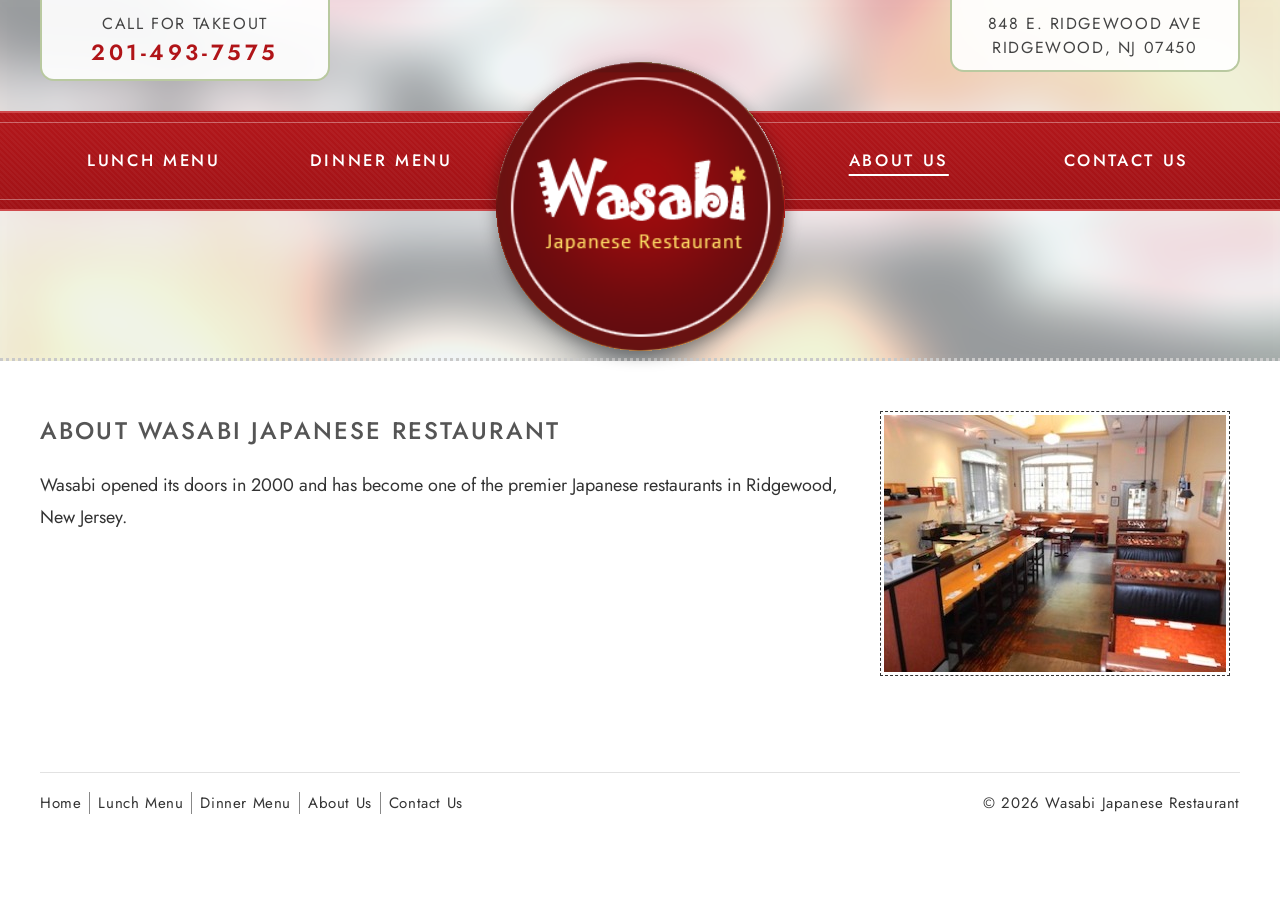
==== about.html @ 67384018 "Wasabi website prototype Co-Authored-By: Claude Sonnet 5.5 <noreply@anthropic.com>" ====
<!doctype html>
<html lang="en">
<head>
<meta charset="utf-8">
<meta name="viewport" content="width=device-width, initial-scale=1">
<title>About Us | Wasabi Japanese Restaurant</title>
<meta name="description" content="About Wasabi Japanese Restaurant in Ridgewood, NJ.">
<meta name="robots" content="noindex, nofollow"><!-- prototype stage: remove this line when the site goes live -->
<link rel="preconnect" href="https://fonts.googleapis.com">
<link rel="preconnect" href="https://fonts.gstatic.com" crossorigin>
<link href="https://fonts.googleapis.com/css2?family=Jost:wght@400;500;600&family=Zen+Kaku+Gothic+New:wght@400&display=swap" rel="stylesheet">
<link rel="stylesheet" href="style.css">
</head>
<body>
<header class="top">
  <div class="wrap info-row">
    <a class="info-box" href="tel:+12014937575">Call for takeout <span class="num">201-493-7575</span></a>
    <a class="info-box" href="https://www.google.com/maps/search/?api=1&query=848+E+Ridgewood+Ave+Ridgewood+NJ+07450" target="_blank" rel="noopener">848 E. Ridgewood Ave<br>Ridgewood, NJ 07450</a>
  </div>
  <div class="navbar">
    <div class="wrap">
      <a class="logo" href="index.html" aria-label="Wasabi Japanese Restaurant - Home"><img src="images/logo-round.png" alt="Wasabi Japanese Restaurant"></a>
      <button class="menu-btn" type="button" aria-label="Menu" aria-expanded="false" aria-controls="site-nav">&#8801;</button>
      <ul class="nav" id="site-nav">
        <li><a href="lunch-menu.html">Lunch Menu</a></li>
        <li><a href="dinner-menu.html">Dinner Menu</a></li>
        <li class="spacer" aria-hidden="true"></li>
        <li><a href="about.html" aria-current="page">About Us</a></li>
        <li><a href="contact.html">Contact Us</a></li>
        <li class="home-li"><a href="index.html">Home</a></li>
      </ul>
    </div>
  </div>
  <div class="strip"></div>
</header>

<main>
  <div class="wrap about">
    <div class="about-text">
      <h1 class="h-left">About Wasabi Japanese Restaurant</h1>
      <p>Wasabi opened its doors in 2000 and has become one of the premier Japanese restaurants in Ridgewood, New Jersey.</p>
      <!-- TODO: add the owner's story here -->
    </div>
    <div class="about-photo"><img src="images/interior.jpg" alt="Inside Wasabi Japanese Restaurant"></div>
  </div>
</main>

<footer>
  <div class="wrap">
    <nav>
      <a href="index.html">Home</a><a href="lunch-menu.html">Lunch Menu</a><a href="dinner-menu.html">Dinner Menu</a><a href="about.html">About Us</a><a href="contact.html">Contact Us</a>
    </nav>
    <span>&copy; 2026 Wasabi Japanese Restaurant</span>
  </div>
</footer>

<div class="dock">
  <a class="d-call" href="tel:+12014937575">Call <strong>201-493-7575</strong></a>
  <a class="d-map" href="https://www.google.com/maps/search/?api=1&query=848+E+Ridgewood+Ave+Ridgewood+NJ+07450" target="_blank" rel="noopener">Directions <strong>Map</strong></a>
</div>

<script src="script.js"></script>
</body>
</html>
---- style.css ----
:root{
  --red:#a81418;
  --red-dark:#7d0d10;
  --red-btn:#e0212b;
  --ink:#333;
  --head:#555;
  --muted:#6e6e6e;
  --line:#e2e2e2;
  --green-line:#b9c9a0;
  --tint:#fbf3f3;
}
*{box-sizing:border-box;margin:0;padding:0}
html{scroll-behavior:smooth}
body{font-family:"PT Sans",Arial,sans-serif;font-size:18px;line-height:1.5;color:var(--ink);background:#fff}
img{max-width:100%;height:auto;display:block}
a{color:inherit}
.wrap{width:min(1200px,100% - 32px);margin-inline:auto}
h1,h2,h3{font-family:"PT Sans Narrow","PT Sans",sans-serif;font-weight:400;text-transform:uppercase;color:var(--head)}
h2{font-size:28px;letter-spacing:.01em;margin-bottom:18px}
h2 em{font-style:normal;color:var(--red)}

/* ---------- header ---------- */
.top{position:relative;background:#e9eef2}
.top::before{
  content:"";position:absolute;inset:-60px;
  background:url("images/banner-sushi.jpg") center/cover no-repeat;
  filter:blur(28px) saturate(.9) brightness(1.5);opacity:.35;clip-path:inset(60px);
}
.top::after{content:"";position:absolute;left:0;right:0;bottom:0;height:3px;background:repeating-linear-gradient(90deg,#c9c9c9 0 3px,transparent 3px 6px)}
.top>*{position:relative;z-index:1}
.info-row{display:flex;justify-content:space-between;align-items:flex-start}
.info-box{
  background:rgba(255,255,255,.92);border:2px solid var(--green-line);border-top:0;
  border-radius:0 0 14px 14px;padding:12px 22px 10px;text-align:center;
  text-transform:uppercase;font-size:23px;line-height:1.25;color:#444;text-decoration:none;min-width:290px;
}
.info-box .num{display:block;color:#b01418;font-weight:700;letter-spacing:.22em;font-size:25px}
a.info-box:hover{background:#fff}
.navbar{
  position:relative;z-index:3;margin-top:30px;height:100px;
  background:repeating-linear-gradient(45deg,rgba(255,255,255,.035) 0 2px,transparent 2px 4px),linear-gradient(#b3171b,#a01216);
  border-top:2px solid #cf4a4d;border-bottom:2px solid #cf4a4d;
}
.navbar::before,.navbar::after{content:"";position:absolute;left:0;right:0;height:1px;background:rgba(255,255,255,.35)}
.navbar::before{top:9px}.navbar::after{bottom:9px}
.navbar .wrap{height:100%;position:relative}
.nav{display:grid;grid-template-columns:1fr 1fr 290px 1fr 1fr;align-items:center;height:100%;list-style:none;text-align:center}
.nav a{color:#fff;text-decoration:none;text-transform:uppercase;font-size:21px;letter-spacing:.02em;padding:10px 4px;display:inline-block}
.nav a:hover,.nav a[aria-current="page"]{text-decoration:underline;text-underline-offset:6px}
.nav .spacer{pointer-events:none}
.nav .home-li{display:none}
.logo{position:absolute;left:50%;top:-52px;transform:translateX(-50%);width:290px;height:290px;border-radius:50%;z-index:5;filter:drop-shadow(0 4px 8px rgba(0,0,0,.35))}
.logo img{width:100%;height:100%}
.menu-btn,.dock{display:none}

.banner{padding:12px 0 24px}
.banner .frame{background:rgba(255,255,255,.85);padding:0 8px 8px 0;box-shadow:2px 2px 6px rgba(0,0,0,.18)}
.banner img{width:100%;height:auto}
.strip{height:150px}

/* ---------- shared bits ---------- */
.btn{
  display:inline-flex;align-items:center;justify-content:center;gap:10px;
  min-height:52px;padding:10px 26px 10px 18px;border-radius:30px;
  background:linear-gradient(#f0383f,#d41a24);color:#fff;text-decoration:none;font-size:20px;
  box-shadow:0 3px 3px rgba(0,0,0,.3),inset 0 1px 0 rgba(255,255,255,.35);border:0;cursor:pointer;font-family:inherit;
}
.btn::before{content:"";border-left:6px solid #fff;border-top:4px solid transparent;border-bottom:4px solid transparent;opacity:.85}
.btn:hover{background:linear-gradient(#ff4a50,#e0212b)}
.btn.ghost{background:#fff;color:var(--red);border:2px solid var(--red);box-shadow:none}
.btn.ghost::before{border-left-color:var(--red)}
.hours{padding:18px 20px;text-align:center;background:var(--tint);border:2px solid var(--red);border-radius:14px}
.hours h3{font-size:26px;color:var(--red);margin-bottom:6px;letter-spacing:.02em}
.hours p{font-size:22px;line-height:1.55}
.hours .closed{color:var(--red);font-weight:700}

/* ---------- home ---------- */
.home-top{padding:34px 0 0}
.home-top .hours{max-width:620px;margin-inline:auto}
.boxes{position:relative;margin-top:34px;padding:56px 0 60px;background:#e9eef2;overflow:hidden;border-top:3px dotted #c9c9c9}
.boxes::before{content:"";position:absolute;inset:-60px;background:url("images/banner-sushi.jpg") center/cover no-repeat;filter:blur(22px) saturate(1.1) brightness(1.45)}
.boxes::after{content:"";position:absolute;inset:0;background:rgba(80,20,20,.42)}
.box-grid{position:relative;z-index:1;display:grid;grid-template-columns:repeat(2,minmax(0,360px));gap:70px;justify-content:center}
.box{text-align:center;color:#fff;text-shadow:0 1px 4px rgba(0,0,0,.65)}
.box .pic{display:block;background:#fff;padding:6px;box-shadow:0 2px 6px rgba(0,0,0,.35)}
.box .pic img{width:100%;aspect-ratio:317/172;object-fit:cover}
.box h3{color:#fff;font-weight:700;font-size:26px;margin:18px 0 14px}
.box .btn{text-shadow:none}
.intro{max-width:920px;padding:44px 0 50px}
.photo-row{display:flow-root}
.photo{float:left;margin:4px 20px 8px 0;width:300px;background:#fff;padding:3px;border:1px solid #cfcfcf;box-shadow:0 1px 3px rgba(0,0,0,.15)}
.photo img{width:100%}
.intro p{margin-bottom:16px}
.testimonial{padding-left:34px}
blockquote::before{content:"\201C";font:700 62px/1 Georgia,serif;color:#777;display:block;height:30px}
blockquote p{margin:0 0 10px}
.cite{text-align:right;font-weight:700;font-size:17px}

/* ---------- menu pages ---------- */
.menu-wrap{padding:36px 0 60px}
.page-title{text-align:center;font-weight:700;font-size:32px;margin-bottom:8px}
.menu-sub{text-align:center;color:var(--muted);font-size:18px;margin-bottom:18px}
.menu-sub strong{color:var(--red)}
.price-note{text-align:center;background:var(--tint);border:1px dashed var(--red);border-radius:10px;padding:8px 12px;margin:0 auto 16px;max-width:520px;color:var(--red);font-size:17px}
.menu-actions{display:flex;flex-wrap:wrap;gap:12px;justify-content:center;margin-bottom:22px}
.menu-actions .btn{font-size:18px;min-height:48px}
.chips{
  position:sticky;top:0;z-index:20;background:rgba(255,255,255,.97);border-bottom:2px solid var(--red);
  display:flex;gap:8px;overflow-x:auto;padding:10px 0;margin-bottom:8px;scrollbar-width:thin;-webkit-overflow-scrolling:touch;
}
.chips a{
  flex:0 0 auto;display:inline-flex;align-items:center;min-height:44px;padding:6px 16px;border-radius:24px;
  border:2px solid var(--red);color:var(--red);text-decoration:none;font-size:17px;white-space:nowrap;background:#fff;
}
.chips a.on{background:var(--red);color:#fff}
.mcat{scroll-margin-top:72px;padding-top:26px}
.mcat>h2{font-size:30px;color:var(--red);border-bottom:2px dotted #cfcfcf;padding-bottom:8px;margin-bottom:6px}
.mcat .note{color:var(--muted);font-size:17px;margin-bottom:6px}
.items{list-style:none;columns:2 420px;column-gap:48px}
.item{break-inside:avoid;padding:13px 0;border-bottom:1px solid var(--line)}
.item .row{display:flex;align-items:baseline;gap:12px}
.item .n{flex:1;min-width:0;font-weight:700;font-size:19px;line-height:1.3}
.item .n i{display:block;font-style:normal;font-weight:400;color:var(--muted);font-size:15px}
.item .p{flex:0 0 auto;text-align:right;color:var(--red);font-weight:700;font-size:19px;white-space:nowrap}
.item .p span{display:block}
.item .p small{font-weight:400;color:var(--muted);font-size:15px;margin-right:6px}
.item .d{color:var(--muted);font-size:16.5px;line-height:1.4;margin-top:3px}

/* ---------- about / contact ---------- */
.h-left{font-size:28px;margin-bottom:18px}
.about{display:grid;grid-template-columns:1fr 360px;gap:40px;padding:50px 0 70px;align-items:start}
.about-photo img{border:1px dashed #333;padding:3px;background:#fff}
.contact{padding:50px 0 60px}
.contact-grid{display:grid;grid-template-columns:420px minmax(0,1fr);gap:40px;align-items:start}
.call-btn{display:flex;flex-direction:column;align-items:center;padding:14px;border-radius:14px;text-decoration:none;color:#fff;background:linear-gradient(#f0383f,#c9141e);box-shadow:0 3px 4px rgba(0,0,0,.3);text-transform:uppercase;letter-spacing:.08em;font-size:15px;margin-bottom:26px}
.call-btn strong{font-size:30px;letter-spacing:.12em}
.contact-info h2{font-size:22px;margin-bottom:6px}
.addr-link{text-decoration:none;font-size:21px}
.addr-link:hover{text-decoration:underline}
.contact-info .btn{margin-top:12px}
.contact-info .hours{margin-top:24px}
.map iframe{width:100%;height:440px;border:2px solid var(--green-line);border-radius:6px}

footer{background:#fff;padding:26px 0 30px;font-size:17px}
footer .wrap{display:flex;flex-wrap:wrap;justify-content:space-between;gap:10px 30px;border-top:1px solid var(--line);padding-top:18px}
footer nav a{text-decoration:none;padding:0 8px;border-left:1px solid #888}
footer nav a:first-child{padding-left:0;border-left:0}
footer a:hover{text-decoration:underline}

/* ---------- tablet ---------- */
@media (max-width:1100px){
  .nav a{font-size:18px}
  .info-box{min-width:0;font-size:19px;padding:10px 14px}
  .info-box .num{font-size:21px}
  .logo{width:250px;height:250px;top:-60px}
  .nav{grid-template-columns:1fr 1fr 250px 1fr 1fr}
}

/* ---------- phone ---------- */
@media (max-width:820px){
  body{font-size:18px;padding-bottom:86px}
  .info-row{display:none}
  .navbar{margin-top:0;height:64px}
  .navbar .wrap{width:100%}
  .logo{width:108px;height:108px;top:6px}
  .menu-btn{
    display:flex;align-items:center;justify-content:center;position:absolute;right:10px;top:7px;width:50px;height:50px;z-index:10;
    background:transparent;border:2px solid rgba(255,255,255,.75);border-radius:10px;color:#fff;font-size:32px;line-height:1;cursor:pointer;
  }
  .nav{
    display:none;position:absolute;top:64px;left:0;right:0;z-index:9;background:var(--red-dark);
    grid-template-columns:1fr;height:auto;border-bottom:3px solid #cf4a4d;
  }
  .nav.open{display:grid}
  .nav .spacer{display:none}
  .nav .home-li{display:block;order:-1}
  .nav li{border-top:1px solid rgba(255,255,255,.2)}
  .nav a{display:block;font-size:22px;padding:18px 20px;text-align:left}
  .nav a:hover{text-decoration:none;background:rgba(255,255,255,.1)}
  .nav a[aria-current="page"]{background:rgba(255,255,255,.14);text-decoration:none}
  .banner{padding:10px 0 16px}
  .banner .frame{padding:0 5px 5px 0}
  .banner.menu-banner{height:52px;padding:0;overflow:hidden}
  .banner.menu-banner *{display:none}
  .strip{height:52px}
  h2{font-size:25px}
  .home-top{padding:18px 0 0}
  .hours p{font-size:21px}
  .boxes{margin-top:24px;padding:34px 0 40px}
  .box-grid{grid-template-columns:1fr;gap:30px}
  .box .pic img{aspect-ratio:16/7}
  .box h3{margin:12px 0 10px;font-size:24px}
  .box .btn{width:100%}
  .intro{padding:28px 0 30px}
  .photo{float:none;width:100%;margin:0 0 16px}

  .menu-wrap{padding:14px 0 40px}
  .page-title{font-size:27px}
  .menu-sub{font-size:17px;margin-bottom:12px}
  .menu-actions{flex-wrap:nowrap;gap:10px}
  .menu-actions .btn{flex:1 1 0;padding:8px 8px;font-size:16.5px;min-height:46px}
  .menu-actions .btn::before{display:none}
  .chips{margin-inline:-16px;padding-inline:16px}
  .mcat>h2{font-size:27px}
  .items{columns:1}
  .item .n,.item .p{font-size:19px}
  .item .d{font-size:17px}

  .about{grid-template-columns:1fr;padding:24px 0 36px;gap:22px}
  .about-photo{order:-1}
  .contact{padding:24px 0 36px}
  .contact-grid{grid-template-columns:1fr;gap:24px}
  .call-btn{min-height:76px}
  .call-btn strong{font-size:32px}
  .map iframe{height:320px}
  .h-left{font-size:25px}
  footer .wrap{flex-direction:column;align-items:center;text-align:center}

  .dock{
    display:grid;grid-template-columns:1fr 1fr;gap:10px;position:fixed;left:0;right:0;bottom:0;z-index:50;
    padding:10px 12px calc(10px + env(safe-area-inset-bottom,0px));background:#fff;border-top:1px solid #ccc;box-shadow:0 -2px 8px rgba(0,0,0,.14);
  }
  .dock a{
    display:flex;flex-direction:column;align-items:center;justify-content:center;min-height:56px;border-radius:12px;text-decoration:none;
    font-size:15px;line-height:1.15;text-transform:uppercase;letter-spacing:.04em;
  }
  .dock a strong{font-size:21px;letter-spacing:.06em}
  .dock .d-call{background:linear-gradient(#f0383f,#c9141e);color:#fff}
  .dock .d-map{border:2px solid var(--red);color:var(--red);background:#fff}
}

/* ---------- refined typography (Jost + Zen Kaku Gothic New) ---------- */
:root{--sans:"Jost","Helvetica Neue",Arial,"Hiragino Sans","Yu Gothic",sans-serif;--jp:"Zen Kaku Gothic New","Hiragino Sans","Yu Gothic",sans-serif}
body{font-family:var(--sans);font-weight:400;line-height:1.65;-webkit-font-smoothing:antialiased}
h1,h2,h3,.btn,.chips a,.nav a,.dock a,.info-box,.call-btn,.hours,.price-note,.page-title,footer{font-family:var(--sans)}
h1,h2,h3{font-weight:500;letter-spacing:.09em}
h2{font-size:24px;margin-bottom:16px}
.page-title{font-size:28px;font-weight:500;letter-spacing:.14em;margin-bottom:10px}
.h-left{font-size:24px}
.menu-sub{font-size:16px;letter-spacing:.04em}
.info-box{font-size:16px;letter-spacing:.1em;font-weight:400;line-height:1.5}
.info-box .num{font-size:22px;font-weight:600;letter-spacing:.16em}
.nav a{font-size:16.5px;font-weight:500;letter-spacing:.16em}
.nav a:hover,.nav a[aria-current="page"]{text-underline-offset:8px;text-decoration-thickness:1.5px}
.hours h3{font-size:20px;letter-spacing:.16em;margin-bottom:8px}
.hours p{font-size:20px;font-weight:400;line-height:1.7}
.hours strong{font-weight:500;letter-spacing:.06em}
.btn{font-size:16px;font-weight:500;letter-spacing:.1em;text-transform:uppercase;padding:10px 26px;background:linear-gradient(#e5262e,#c9141e);box-shadow:0 2px 6px rgba(168,20,24,.35)}
.btn::before{display:none}
.btn.ghost{box-shadow:none}
.box h3{font-size:22px;font-weight:500;letter-spacing:.18em}
.chips a{font-size:14.5px;font-weight:500;letter-spacing:.06em;text-transform:uppercase}
.mcat>h2{font-size:24px;font-weight:500;letter-spacing:.14em}
.item .n{font-size:18px;font-weight:500;letter-spacing:.01em}
.item .n i{font-family:var(--jp);font-size:14px;letter-spacing:.04em;margin-top:2px}
.item .p{font-weight:500}
.item .d{font-size:15.5px;line-height:1.5;font-weight:400}
.intro p,.about-text p{font-size:18px;line-height:1.8;font-weight:400}
.call-btn{font-size:13px;letter-spacing:.18em}
.call-btn strong{font-weight:500;letter-spacing:.14em}
.contact-info h2{font-size:18px}
.addr-link{font-size:19px;letter-spacing:.02em}
footer{font-size:15px;letter-spacing:.04em}
@media (max-width:1100px){.nav a{font-size:14.5px;letter-spacing:.1em}.info-box{font-size:14.5px}.info-box .num{font-size:19px}}
@media (max-width:820px){
  h2{font-size:21px}
  .page-title{font-size:23px;letter-spacing:.12em}
  .nav a{font-size:18px;letter-spacing:.14em}
  .hours p{font-size:19px}
  .btn{font-size:15px}
  .menu-actions .btn{font-size:14px;letter-spacing:.08em}
  .mcat>h2{font-size:21px}
  .item .n,.item .p{font-size:17.5px}
  .item .d{font-size:15.5px}
  .intro p,.about-text p{font-size:17px}
  .dock a{font-size:12px;letter-spacing:.14em}
  .dock a strong{font-size:19px;font-weight:600;letter-spacing:.08em}
  .call-btn strong{font-size:28px}
}

/* ---------- hero (home) ---------- */
.hero .frame{position:relative;overflow:hidden}
.hero .frame img{aspect-ratio:1182/449;object-fit:cover;object-position:60% 50%}
.hero .frame::after{content:"";position:absolute;inset:0 8px 8px 0;background:linear-gradient(90deg,rgba(24,8,8,.82) 0,rgba(24,8,8,.45) 42%,rgba(24,8,8,0) 72%)}
.hero-text{position:absolute;z-index:2;left:6%;bottom:14%;color:#fff;max-width:46%}
.hero-text .eyebrow{font:500 15px/1 var(--sans);letter-spacing:.42em;text-transform:uppercase;margin-bottom:14px;color:#ffd9d9}
.hero-text h1{font:500 clamp(34px,4.6vw,64px)/1.05 var(--sans);letter-spacing:.04em;color:#fff;text-transform:uppercase;margin-bottom:0}
.hero-text .btn{background:#fff;color:var(--red);box-shadow:none}
.hero-text .btn:hover{background:#ffeaea}
@media (max-width:820px){
  .hero .frame img{aspect-ratio:4/3.1;object-position:70% 50%}
  .hero .frame::after{background:linear-gradient(0deg,rgba(24,8,8,.85) 0,rgba(24,8,8,.35) 55%,rgba(24,8,8,0) 80%)}
  .hero-text{left:18px;right:18px;bottom:20px;max-width:none}
  .hero-text .eyebrow{font-size:12px;margin-bottom:8px}
  .hero-text h1{font-size:30px}
  .hero-text .btn{min-height:46px;font-size:14px;padding:8px 22px}
}

/* ---------- featured card ---------- */
.box{display:flex;flex-direction:column;align-items:center}
.box .pic{width:100%}
.box .btn{margin-top:auto}
.box .tag{margin-top:16px;font:500 12px/1 var(--sans);letter-spacing:.3em;text-transform:uppercase;color:#fff;opacity:.85}
.box .tag + h3{margin-top:8px}

@media print{
  .top,.dock,.chips,.menu-actions,footer,.menu-sub .hide-print{display:none!important}
  body{padding:0;font-size:12pt}
  .menu-wrap{padding:0}
  .items{columns:2 200px}
  .mcat{padding-top:12px}
}
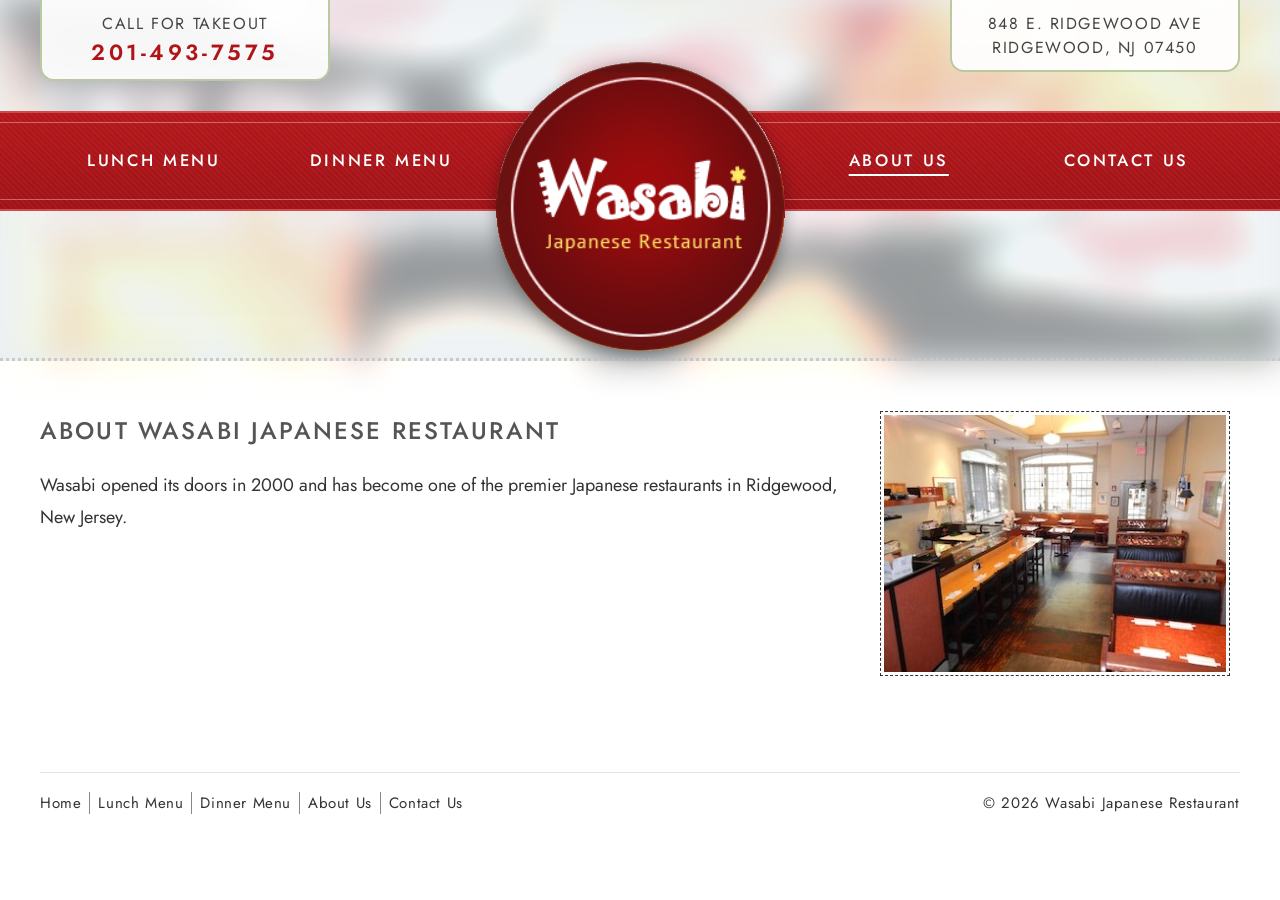
==== commit 15be476c: "Make the bottom Call/Map bar smaller Co-Authored-By: Claude Sonnet 5.5 <noreply@anthropic.com>" ====
--- a/about.html
+++ b/about.html
@@ -55,8 +55,8 @@
 </footer>
 
 <div class="dock">
-  <a class="d-call" href="tel:+12014937575">Call <strong>201-493-7575</strong></a>
-  <a class="d-map" href="https://www.google.com/maps/search/?api=1&query=848+E+Ridgewood+Ave+Ridgewood+NJ+07450" target="_blank" rel="noopener">Directions <strong>Map</strong></a>
+  <a class="d-call" href="tel:+12014937575"><span>Call</span> <strong>201-493-7575</strong></a>
+  <a class="d-map" href="https://www.google.com/maps/search/?api=1&query=848+E+Ridgewood+Ave+Ridgewood+NJ+07450" target="_blank" rel="noopener" aria-label="Directions on Google Maps"><strong>Map</strong></a>
 </div>
 
 <script src="script.js"></script>
--- a/style.css
+++ b/style.css
@@ -11,6 +11,7 @@
 }
 *{box-sizing:border-box;margin:0;padding:0}
 html{scroll-behavior:smooth}
+html,body{overflow-x:clip}
 body{font-family:"PT Sans",Arial,sans-serif;font-size:18px;line-height:1.5;color:var(--ink);background:#fff}
 img{max-width:100%;height:auto;display:block}
 a{color:inherit}
@@ -22,9 +23,9 @@
 /* ---------- header ---------- */
 .top{position:relative;background:#e9eef2}
 .top::before{
-  content:"";position:absolute;inset:-60px;
+  content:"";position:absolute;inset:0;
   background:url("images/banner-sushi.jpg") center/cover no-repeat;
-  filter:blur(28px) saturate(.9) brightness(1.5);opacity:.35;clip-path:inset(60px);
+  filter:blur(18px) saturate(.9) brightness(1.5);opacity:.35;
 }
 .top::after{content:"";position:absolute;left:0;right:0;bottom:0;height:3px;background:repeating-linear-gradient(90deg,#c9c9c9 0 3px,transparent 3px 6px)}
 .top>*{position:relative;z-index:1}
@@ -158,7 +159,7 @@
 
 /* ---------- phone ---------- */
 @media (max-width:820px){
-  body{font-size:18px;padding-bottom:86px}
+  body{font-size:18px;padding-bottom:70px}
   .info-row{display:none}
   .navbar{margin-top:0;height:64px}
   .navbar .wrap{width:100%}
@@ -217,8 +218,8 @@
   footer .wrap{flex-direction:column;align-items:center;text-align:center}
 
   .dock{
-    display:grid;grid-template-columns:1fr 1fr;gap:10px;position:fixed;left:0;right:0;bottom:0;z-index:50;
-    padding:10px 12px calc(10px + env(safe-area-inset-bottom,0px));background:#fff;border-top:1px solid #ccc;box-shadow:0 -2px 8px rgba(0,0,0,.14);
+    display:grid;grid-template-columns:minmax(0,1.9fr) minmax(0,1fr);gap:8px;position:fixed;left:0;right:0;bottom:0;z-index:50;
+    padding:8px 10px calc(8px + env(safe-area-inset-bottom,0px));background:#fff;border-top:1px solid #ccc;box-shadow:0 -2px 8px rgba(0,0,0,.14);
   }
   .dock a{
     display:flex;flex-direction:column;align-items:center;justify-content:center;min-height:56px;border-radius:12px;text-decoration:none;
@@ -274,7 +275,8 @@
   .item .d{font-size:15.5px}
   .intro p,.about-text p{font-size:17px}
   .dock a{font-size:12px;letter-spacing:.14em}
-  .dock a strong{font-size:19px;font-weight:600;letter-spacing:.08em}
+  .dock a{min-width:0;padding:0 8px;flex-direction:row!important;gap:8px;min-height:46px!important;font-size:12px;letter-spacing:.12em}
+  .dock a strong{font-size:clamp(14px,4.4vw,17px);font-weight:600;letter-spacing:.05em;white-space:nowrap}
   .call-btn strong{font-size:28px}
 }
 
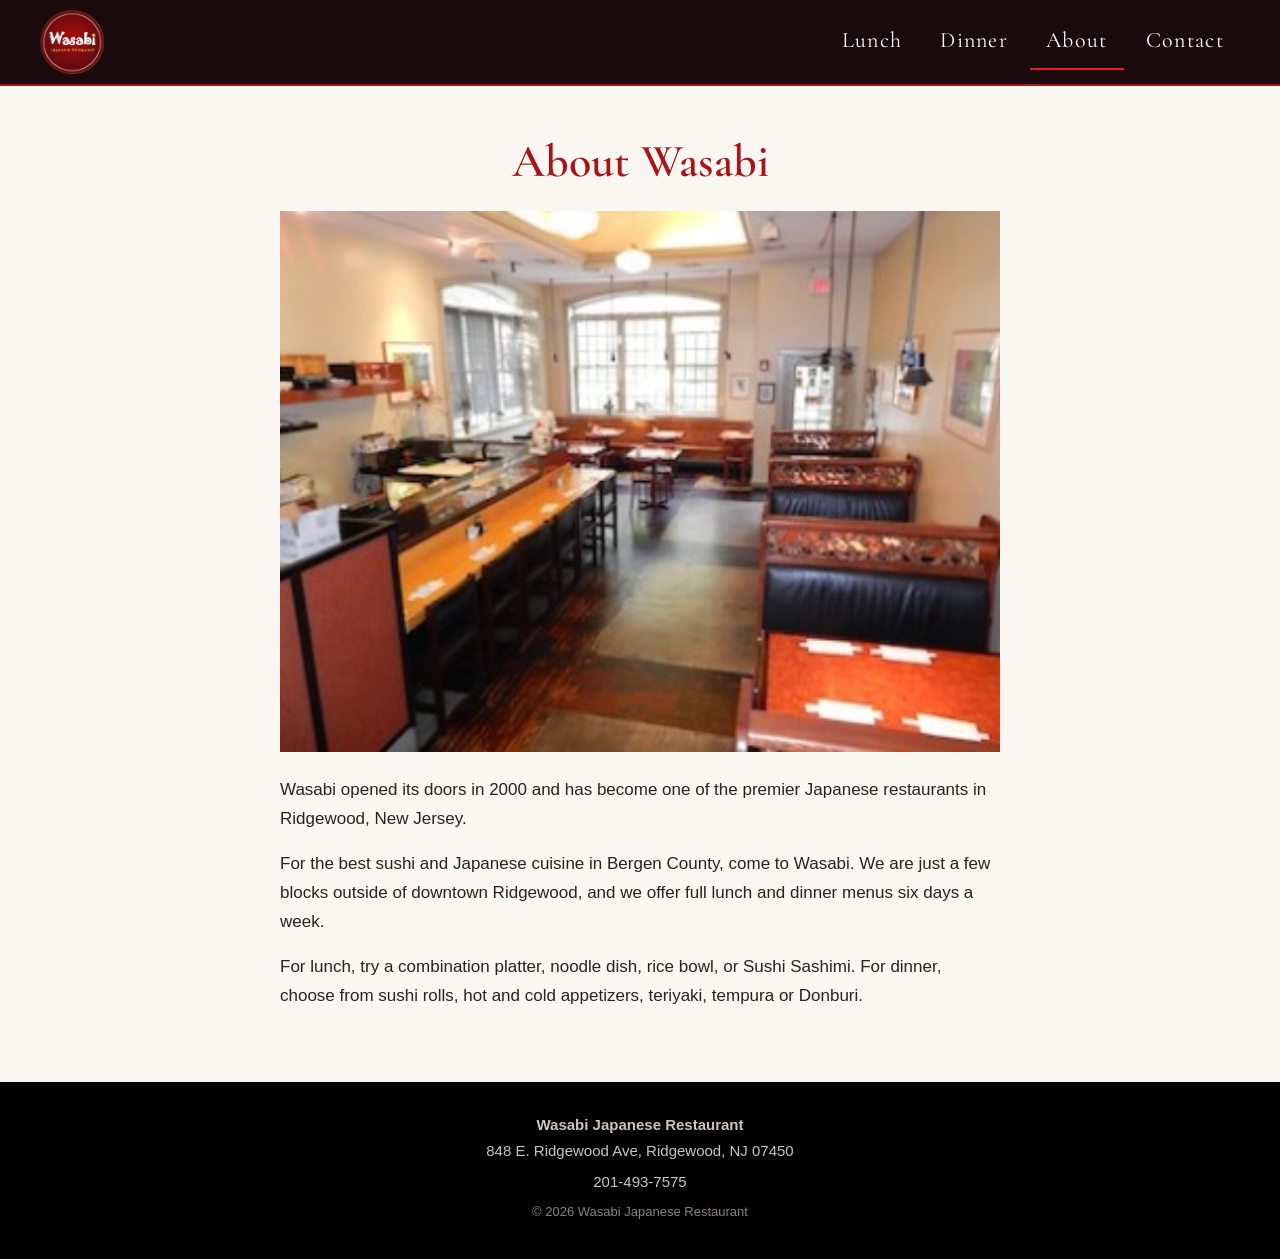
==== commit 9a2891ee: "Redesign: full-photo hero, less text, plain HTML/CSS - New dark/serif look modeled on a reference si" ====
--- a/about.html
+++ b/about.html
@@ -8,57 +8,43 @@
 <meta name="robots" content="noindex, nofollow"><!-- prototype stage: remove this line when the site goes live -->
 <link rel="preconnect" href="https://fonts.googleapis.com">
 <link rel="preconnect" href="https://fonts.gstatic.com" crossorigin>
-<link href="https://fonts.googleapis.com/css2?family=Jost:wght@400;500;600&family=Zen+Kaku+Gothic+New:wght@400&display=swap" rel="stylesheet">
+<link href="https://fonts.googleapis.com/css2?family=Cormorant+Garamond:ital,wght@0,500;0,600;1,500&display=swap" rel="stylesheet">
 <link rel="stylesheet" href="style.css">
 </head>
 <body>
 <header class="top">
-  <div class="wrap info-row">
-    <a class="info-box" href="tel:+12014937575">Call for takeout <span class="num">201-493-7575</span></a>
-    <a class="info-box" href="https://www.google.com/maps/search/?api=1&query=848+E+Ridgewood+Ave+Ridgewood+NJ+07450" target="_blank" rel="noopener">848 E. Ridgewood Ave<br>Ridgewood, NJ 07450</a>
+  <div class="wrap bar">
+    <a class="logo" href="index.html" aria-label="Wasabi Japanese Restaurant - Home"><img src="images/logo-round.png" alt="Wasabi Japanese Restaurant"></a>
+    <nav class="nav" aria-label="Main">
+      <a href="lunch-menu.html">Lunch</a>
+      <a href="dinner-menu.html">Dinner</a>
+      <a href="about.html" aria-current="page">About</a>
+      <a href="contact.html">Contact</a>
+    </nav>
   </div>
-  <div class="navbar">
-    <div class="wrap">
-      <a class="logo" href="index.html" aria-label="Wasabi Japanese Restaurant - Home"><img src="images/logo-round.png" alt="Wasabi Japanese Restaurant"></a>
-      <button class="menu-btn" type="button" aria-label="Menu" aria-expanded="false" aria-controls="site-nav">&#8801;</button>
-      <ul class="nav" id="site-nav">
-        <li><a href="lunch-menu.html">Lunch Menu</a></li>
-        <li><a href="dinner-menu.html">Dinner Menu</a></li>
-        <li class="spacer" aria-hidden="true"></li>
-        <li><a href="about.html" aria-current="page">About Us</a></li>
-        <li><a href="contact.html">Contact Us</a></li>
-        <li class="home-li"><a href="index.html">Home</a></li>
-      </ul>
-    </div>
-  </div>
-  <div class="strip"></div>
 </header>
 
 <main>
-  <div class="wrap about">
-    <div class="about-text">
-      <h1 class="h-left">About Wasabi Japanese Restaurant</h1>
-      <p>Wasabi opened its doors in 2000 and has become one of the premier Japanese restaurants in Ridgewood, New Jersey.</p>
-      <!-- TODO: add the owner's story here -->
-    </div>
-    <div class="about-photo"><img src="images/interior.jpg" alt="Inside Wasabi Japanese Restaurant"></div>
-  </div>
+<div class="wrap about">
+  <h1>About Wasabi</h1>
+  <img src="images/interior.jpg" alt="Inside Wasabi Japanese Restaurant">
+  <p>Wasabi opened its doors in 2000 and has become one of the premier Japanese restaurants in Ridgewood, New Jersey.</p>
+  <p>For the best sushi and Japanese cuisine in Bergen County, come to Wasabi. We are just a few blocks outside of downtown Ridgewood, and we offer full lunch and dinner menus six days a week.</p>
+  <p>For lunch, try a combination platter, noodle dish, rice bowl, or Sushi Sashimi. For dinner, choose from sushi rolls, hot and cold appetizers, teriyaki, tempura or Donburi.</p>
+</div>
 </main>
 
 <footer>
   <div class="wrap">
-    <nav>
-      <a href="index.html">Home</a><a href="lunch-menu.html">Lunch Menu</a><a href="dinner-menu.html">Dinner Menu</a><a href="about.html">About Us</a><a href="contact.html">Contact Us</a>
-    </nav>
-    <span>&copy; 2026 Wasabi Japanese Restaurant</span>
+    <p><strong>Wasabi Japanese Restaurant</strong><br>848 E. Ridgewood Ave, Ridgewood, NJ 07450</p>
+    <p><a href="tel:+12014937575">201-493-7575</a></p>
+    <p class="copy">&copy; 2026 Wasabi Japanese Restaurant</p>
   </div>
 </footer>
 
 <div class="dock">
-  <a class="d-call" href="tel:+12014937575"><span>Call</span> <strong>201-493-7575</strong></a>
-  <a class="d-map" href="https://www.google.com/maps/search/?api=1&query=848+E+Ridgewood+Ave+Ridgewood+NJ+07450" target="_blank" rel="noopener" aria-label="Directions on Google Maps"><strong>Map</strong></a>
+  <a href="tel:+12014937575">Call 201-493-7575</a>
+  <a href="https://www.google.com/maps/search/?api=1&query=848+E+Ridgewood+Ave+Ridgewood+NJ+07450" target="_blank" rel="noopener">Map</a>
 </div>
-
-<script src="script.js"></script>
 </body>
 </html>
--- a/style.css
+++ b/style.css
@@ -1,314 +1,136 @@
 :root{
   --red:#a81418;
-  --red-dark:#7d0d10;
   --red-btn:#e0212b;
-  --ink:#333;
-  --head:#555;
-  --muted:#6e6e6e;
-  --line:#e2e2e2;
-  --green-line:#b9c9a0;
-  --tint:#fbf3f3;
+  --dark:#1b0a0b;
+  --cream:#faf6f1;
+  --ink:#2b2220;
+  --muted:#7a6f6a;
+  --line:#e6ddd5;
+  --serif:"Cormorant Garamond",Georgia,"Times New Roman",serif;
 }
 *{box-sizing:border-box;margin:0;padding:0}
 html{scroll-behavior:smooth}
-html,body{overflow-x:clip}
-body{font-family:"PT Sans",Arial,sans-serif;font-size:18px;line-height:1.5;color:var(--ink);background:#fff}
+body{font-family:"Helvetica Neue",Arial,"Hiragino Kaku Gothic ProN","Yu Gothic",sans-serif;font-size:17px;line-height:1.7;color:var(--ink);background:var(--cream)}
 img{max-width:100%;height:auto;display:block}
 a{color:inherit}
-.wrap{width:min(1200px,100% - 32px);margin-inline:auto}
-h1,h2,h3{font-family:"PT Sans Narrow","PT Sans",sans-serif;font-weight:400;text-transform:uppercase;color:var(--head)}
-h2{font-size:28px;letter-spacing:.01em;margin-bottom:18px}
-h2 em{font-style:normal;color:var(--red)}
+.wrap{width:min(960px,100% - 32px);margin-inline:auto}
+h1,h2{font-family:var(--serif);font-weight:600;line-height:1.2}
 
 /* ---------- header ---------- */
-.top{position:relative;background:#e9eef2}
-.top::before{
-  content:"";position:absolute;inset:0;
-  background:url("images/banner-sushi.jpg") center/cover no-repeat;
-  filter:blur(18px) saturate(.9) brightness(1.5);opacity:.35;
+.top{background:var(--dark);border-bottom:2px solid var(--red)}
+.bar{display:flex;align-items:center;justify-content:space-between;gap:12px;padding:10px 0;width:min(1200px,100% - 40px);margin-inline:auto}
+.logo img{width:64px;height:64px}
+.nav{display:flex;gap:6px}
+.nav a{color:#fff;text-decoration:none;padding:8px 16px;font-family:var(--serif);font-size:22px;letter-spacing:.06em;border-bottom:2px solid transparent}
+.nav a:hover,.nav a[aria-current="page"]{border-bottom-color:var(--red-btn)}
+
+/* ---------- buttons (outline, square) ---------- */
+.btn{
+  display:inline-block;padding:12px 30px;border:1.5px solid #fff;color:#fff;background:rgba(0,0,0,.35);
+  text-decoration:none;font-family:var(--serif);font-size:21px;letter-spacing:.08em;text-align:center;
 }
-.top::after{content:"";position:absolute;left:0;right:0;bottom:0;height:3px;background:repeating-linear-gradient(90deg,#c9c9c9 0 3px,transparent 3px 6px)}
-.top>*{position:relative;z-index:1}
-.info-row{display:flex;justify-content:space-between;align-items:flex-start}
-.info-box{
-  background:rgba(255,255,255,.92);border:2px solid var(--green-line);border-top:0;
-  border-radius:0 0 14px 14px;padding:12px 22px 10px;text-align:center;
-  text-transform:uppercase;font-size:23px;line-height:1.25;color:#444;text-decoration:none;min-width:290px;
-}
-.info-box .num{display:block;color:#b01418;font-weight:700;letter-spacing:.22em;font-size:25px}
-a.info-box:hover{background:#fff}
-.navbar{
-  position:relative;z-index:3;margin-top:30px;height:100px;
-  background:repeating-linear-gradient(45deg,rgba(255,255,255,.035) 0 2px,transparent 2px 4px),linear-gradient(#b3171b,#a01216);
-  border-top:2px solid #cf4a4d;border-bottom:2px solid #cf4a4d;
-}
-.navbar::before,.navbar::after{content:"";position:absolute;left:0;right:0;height:1px;background:rgba(255,255,255,.35)}
-.navbar::before{top:9px}.navbar::after{bottom:9px}
-.navbar .wrap{height:100%;position:relative}
-.nav{display:grid;grid-template-columns:1fr 1fr 290px 1fr 1fr;align-items:center;height:100%;list-style:none;text-align:center}
-.nav a{color:#fff;text-decoration:none;text-transform:uppercase;font-size:21px;letter-spacing:.02em;padding:10px 4px;display:inline-block}
-.nav a:hover,.nav a[aria-current="page"]{text-decoration:underline;text-underline-offset:6px}
-.nav .spacer{pointer-events:none}
-.nav .home-li{display:none}
-.logo{position:absolute;left:50%;top:-52px;transform:translateX(-50%);width:290px;height:290px;border-radius:50%;z-index:5;filter:drop-shadow(0 4px 8px rgba(0,0,0,.35))}
-.logo img{width:100%;height:100%}
-.menu-btn,.dock{display:none}
-
-.banner{padding:12px 0 24px}
-.banner .frame{background:rgba(255,255,255,.85);padding:0 8px 8px 0;box-shadow:2px 2px 6px rgba(0,0,0,.18)}
-.banner img{width:100%;height:auto}
-.strip{height:150px}
-
-/* ---------- shared bits ---------- */
-.btn{
-  display:inline-flex;align-items:center;justify-content:center;gap:10px;
-  min-height:52px;padding:10px 26px 10px 18px;border-radius:30px;
-  background:linear-gradient(#f0383f,#d41a24);color:#fff;text-decoration:none;font-size:20px;
-  box-shadow:0 3px 3px rgba(0,0,0,.3),inset 0 1px 0 rgba(255,255,255,.35);border:0;cursor:pointer;font-family:inherit;
-}
-.btn::before{content:"";border-left:6px solid #fff;border-top:4px solid transparent;border-bottom:4px solid transparent;opacity:.85}
-.btn:hover{background:linear-gradient(#ff4a50,#e0212b)}
-.btn.ghost{background:#fff;color:var(--red);border:2px solid var(--red);box-shadow:none}
-.btn.ghost::before{border-left-color:var(--red)}
-.hours{padding:18px 20px;text-align:center;background:var(--tint);border:2px solid var(--red);border-radius:14px}
-.hours h3{font-size:26px;color:var(--red);margin-bottom:6px;letter-spacing:.02em}
-.hours p{font-size:22px;line-height:1.55}
-.hours .closed{color:var(--red);font-weight:700}
+.btn:hover{background:var(--red);border-color:var(--red)}
+.btn.solid{background:var(--red);border-color:var(--red)}
+.btn.solid:hover{background:var(--red-btn);border-color:var(--red-btn)}
+.btn.dark{color:var(--red);border-color:var(--red);background:transparent}
+.btn.dark:hover{color:#fff;background:var(--red)}
 
 /* ---------- home ---------- */
-.home-top{padding:34px 0 0}
-.home-top .hours{max-width:620px;margin-inline:auto}
-.boxes{position:relative;margin-top:34px;padding:56px 0 60px;background:#e9eef2;overflow:hidden;border-top:3px dotted #c9c9c9}
-.boxes::before{content:"";position:absolute;inset:-60px;background:url("images/banner-sushi.jpg") center/cover no-repeat;filter:blur(22px) saturate(1.1) brightness(1.45)}
-.boxes::after{content:"";position:absolute;inset:0;background:rgba(80,20,20,.42)}
-.box-grid{position:relative;z-index:1;display:grid;grid-template-columns:repeat(2,minmax(0,360px));gap:70px;justify-content:center}
-.box{text-align:center;color:#fff;text-shadow:0 1px 4px rgba(0,0,0,.65)}
-.box .pic{display:block;background:#fff;padding:6px;box-shadow:0 2px 6px rgba(0,0,0,.35)}
-.box .pic img{width:100%;aspect-ratio:317/172;object-fit:cover}
-.box h3{color:#fff;font-weight:700;font-size:26px;margin:18px 0 14px}
-.box .btn{text-shadow:none}
-.intro{max-width:920px;padding:44px 0 50px}
-.photo-row{display:flow-root}
-.photo{float:left;margin:4px 20px 8px 0;width:300px;background:#fff;padding:3px;border:1px solid #cfcfcf;box-shadow:0 1px 3px rgba(0,0,0,.15)}
-.photo img{width:100%}
-.intro p{margin-bottom:16px}
-.testimonial{padding-left:34px}
-blockquote::before{content:"\201C";font:700 62px/1 Georgia,serif;color:#777;display:block;height:30px}
-blockquote p{margin:0 0 10px}
-.cite{text-align:right;font-weight:700;font-size:17px}
+.home .top{position:absolute;inset:0 0 auto 0;z-index:5;background:linear-gradient(rgba(0,0,0,.65),transparent);border:0}
+.hero{position:relative;min-height:100vh;min-height:100svh;display:grid;place-items:center;color:#fff;overflow:hidden}
+.hero img{position:absolute;inset:0;width:100%;height:100%;object-fit:cover}
+.hero::after{content:"";position:absolute;inset:0;background:rgba(15,4,5,.5)}
+.hero-text{position:relative;z-index:2;text-align:center;padding:100px 20px 60px}
+.script{font-family:var(--serif);font-style:italic;font-size:44px;color:#f0d9b5;line-height:1}
+.hero h1{font-size:clamp(34px,6vw,64px);margin:10px 0 4px;letter-spacing:.03em;text-shadow:0 2px 8px rgba(0,0,0,.5)}
+.loc{font-family:var(--serif);font-size:24px;letter-spacing:.14em;text-transform:uppercase}
+.hero-btns{display:flex;flex-wrap:wrap;gap:14px;justify-content:center;margin-top:34px}
+
+.tiles{display:grid;grid-template-columns:1fr 1fr}
+.tiles a{position:relative;display:block;overflow:hidden;aspect-ratio:4/3;color:#fff;text-decoration:none}
+.tiles img{width:100%;height:100%;object-fit:cover;transition:transform .5s}
+.tiles a:hover img{transform:scale(1.04)}
+.tiles a::after{content:"";position:absolute;inset:0;background:linear-gradient(transparent 45%,rgba(15,4,5,.8))}
+.tiles span{position:absolute;z-index:2;left:0;right:0;bottom:0;padding:26px;font-family:var(--serif);font-size:32px;line-height:1.2}
+.tiles em{display:block;font-style:italic;font-size:22px;color:#f0d9b5}
+.tiles span{text-align:center}
+.tiles .btn{display:block;width:max-content;margin:14px auto 0;padding:5px 20px;font-weight:400;font-size:17px;line-height:1.6}
+.tiles a:hover .btn{background:var(--red);border-color:var(--red)}
+
+.visit{display:grid;grid-template-columns:repeat(3,1fr);gap:20px;background:var(--dark);color:#eadfd6;text-align:center;padding:56px 20px 60px}
+.visit h2{color:#f0d9b5;font-size:30px;font-style:italic;margin-bottom:8px}
+.visit a{text-decoration:none}
+.visit a:hover{text-decoration:underline}
+.closed{color:#ff8c90}
+.visit .delivery{grid-column:1/-1;margin-top:10px}
+.btn.small{padding:5px 20px;font-size:17px;border-color:#8c7a70;color:#cfc4bb;background:transparent}
+.btn.small:hover{color:#fff}
+.btn.dark.small{border-color:var(--red);color:var(--red)}
+.btn.dark.small:hover{color:#fff}
 
 /* ---------- menu pages ---------- */
-.menu-wrap{padding:36px 0 60px}
-.page-title{text-align:center;font-weight:700;font-size:32px;margin-bottom:8px}
-.menu-sub{text-align:center;color:var(--muted);font-size:18px;margin-bottom:18px}
-.menu-sub strong{color:var(--red)}
-.price-note{text-align:center;background:var(--tint);border:1px dashed var(--red);border-radius:10px;padding:8px 12px;margin:0 auto 16px;max-width:520px;color:var(--red);font-size:17px}
-.menu-actions{display:flex;flex-wrap:wrap;gap:12px;justify-content:center;margin-bottom:22px}
-.menu-actions .btn{font-size:18px;min-height:48px}
-.chips{
-  position:sticky;top:0;z-index:20;background:rgba(255,255,255,.97);border-bottom:2px solid var(--red);
-  display:flex;gap:8px;overflow-x:auto;padding:10px 0;margin-bottom:8px;scrollbar-width:thin;-webkit-overflow-scrolling:touch;
-}
-.chips a{
-  flex:0 0 auto;display:inline-flex;align-items:center;min-height:44px;padding:6px 16px;border-radius:24px;
-  border:2px solid var(--red);color:var(--red);text-decoration:none;font-size:17px;white-space:nowrap;background:#fff;
-}
-.chips a.on{background:var(--red);color:#fff}
-.mcat{scroll-margin-top:72px;padding-top:26px}
-.mcat>h2{font-size:30px;color:var(--red);border-bottom:2px dotted #cfcfcf;padding-bottom:8px;margin-bottom:6px}
-.mcat .note{color:var(--muted);font-size:17px;margin-bottom:6px}
-.items{list-style:none;columns:2 420px;column-gap:48px}
-.item{break-inside:avoid;padding:13px 0;border-bottom:1px solid var(--line)}
-.item .row{display:flex;align-items:baseline;gap:12px}
-.item .n{flex:1;min-width:0;font-weight:700;font-size:19px;line-height:1.3}
-.item .n i{display:block;font-style:normal;font-weight:400;color:var(--muted);font-size:15px}
-.item .p{flex:0 0 auto;text-align:right;color:var(--red);font-weight:700;font-size:19px;white-space:nowrap}
-.item .p span{display:block}
-.item .p small{font-weight:400;color:var(--muted);font-size:15px;margin-right:6px}
-.item .d{color:var(--muted);font-size:16.5px;line-height:1.4;margin-top:3px}
+.menu{padding-top:48px;padding-bottom:56px}
+.menu h1,.menu .sub,.menu .note{text-align:center}
+.menu h1{font-size:46px;color:var(--red)}
+.menu .sub{color:var(--muted)}
+.menu .sub strong{color:var(--red);font-weight:600}
+.menu .note{margin-top:8px;color:var(--muted);font-size:15px;font-style:italic}
+.chips{display:flex;flex-wrap:wrap;gap:8px 18px;justify-content:center;margin:26px 0 6px;padding:14px 0;border-block:1px solid var(--line)}
+.chips a{text-decoration:none;font-family:var(--serif);font-size:20px;letter-spacing:.04em;padding:2px 4px;border-bottom:1.5px solid transparent}
+.chips a:hover{color:var(--red);border-bottom-color:var(--red)}
+.menu section{scroll-margin-top:12px;padding-top:36px}
+.menu h2{font-size:34px;color:var(--red);text-align:center;margin-bottom:10px}
+.menu h2::after{content:"";display:block;width:44px;height:2px;background:var(--red);margin:8px auto 0}
+.items{list-style:none;columns:2 380px;column-gap:56px}
+.items li{break-inside:avoid;padding:12px 0;border-bottom:1px solid var(--line)}
+.row{display:flex;align-items:baseline;gap:12px}
+.n{flex:1;min-width:0;font-weight:600;line-height:1.35}
+.n i{display:block;font-style:normal;font-weight:400;color:var(--muted);font-size:14px}
+.p{text-align:right;color:var(--red);font-weight:600;white-space:nowrap}
+.p span{display:block}
+.p small{font-weight:400;color:var(--muted);font-size:14px;margin-right:6px}
+.d{color:var(--muted);font-size:15px;line-height:1.45;margin-top:2px}
+.other{text-align:center;padding-top:44px}
 
 /* ---------- about / contact ---------- */
-.h-left{font-size:28px;margin-bottom:18px}
-.about{display:grid;grid-template-columns:1fr 360px;gap:40px;padding:50px 0 70px;align-items:start}
-.about-photo img{border:1px dashed #333;padding:3px;background:#fff}
-.contact{padding:50px 0 60px}
-.contact-grid{display:grid;grid-template-columns:420px minmax(0,1fr);gap:40px;align-items:start}
-.call-btn{display:flex;flex-direction:column;align-items:center;padding:14px;border-radius:14px;text-decoration:none;color:#fff;background:linear-gradient(#f0383f,#c9141e);box-shadow:0 3px 4px rgba(0,0,0,.3);text-transform:uppercase;letter-spacing:.08em;font-size:15px;margin-bottom:26px}
-.call-btn strong{font-size:30px;letter-spacing:.12em}
-.contact-info h2{font-size:22px;margin-bottom:6px}
-.addr-link{text-decoration:none;font-size:21px}
-.addr-link:hover{text-decoration:underline}
-.contact-info .btn{margin-top:12px}
-.contact-info .hours{margin-top:24px}
-.map iframe{width:100%;height:440px;border:2px solid var(--green-line);border-radius:6px}
+.about,.contact{padding-top:48px;padding-bottom:56px;max-width:720px}
+.about h1,.contact h1{font-size:46px;color:var(--red);text-align:center;margin-bottom:22px}
+.about img{width:100%;margin-bottom:24px}
+.about p{margin-bottom:16px}
+.contact{text-align:center}
+.contact>*{margin-bottom:22px}
+.contact h2{font-size:30px;color:var(--red)}
+.contact a{text-decoration:none}
+.contact a:hover{text-decoration:underline}
+.contact .btn{text-decoration:none}
+.hours p{margin-top:2px}
+.hours .closed{color:var(--red)}
+.hours h2{margin-bottom:4px}
+.map iframe{width:100%;height:380px;border:0}
 
-footer{background:#fff;padding:26px 0 30px;font-size:17px}
-footer .wrap{display:flex;flex-wrap:wrap;justify-content:space-between;gap:10px 30px;border-top:1px solid var(--line);padding-top:18px}
-footer nav a{text-decoration:none;padding:0 8px;border-left:1px solid #888}
-footer nav a:first-child{padding-left:0;border-left:0}
-footer a:hover{text-decoration:underline}
-
-/* ---------- tablet ---------- */
-@media (max-width:1100px){
-  .nav a{font-size:18px}
-  .info-box{min-width:0;font-size:19px;padding:10px 14px}
-  .info-box .num{font-size:21px}
-  .logo{width:250px;height:250px;top:-60px}
-  .nav{grid-template-columns:1fr 1fr 250px 1fr 1fr}
-}
+/* ---------- footer ---------- */
+footer{background:#000;color:#cfc4bb;padding:30px 0;text-align:center;font-size:15px}
+footer p{margin-bottom:6px}
+footer a{text-decoration:none}
+footer .copy{color:#8c817a;font-size:13px}
 
 /* ---------- phone ---------- */
-@media (max-width:820px){
-  body{font-size:18px;padding-bottom:70px}
-  .info-row{display:none}
-  .navbar{margin-top:0;height:64px}
-  .navbar .wrap{width:100%}
-  .logo{width:108px;height:108px;top:6px}
-  .menu-btn{
-    display:flex;align-items:center;justify-content:center;position:absolute;right:10px;top:7px;width:50px;height:50px;z-index:10;
-    background:transparent;border:2px solid rgba(255,255,255,.75);border-radius:10px;color:#fff;font-size:32px;line-height:1;cursor:pointer;
-  }
-  .nav{
-    display:none;position:absolute;top:64px;left:0;right:0;z-index:9;background:var(--red-dark);
-    grid-template-columns:1fr;height:auto;border-bottom:3px solid #cf4a4d;
-  }
-  .nav.open{display:grid}
-  .nav .spacer{display:none}
-  .nav .home-li{display:block;order:-1}
-  .nav li{border-top:1px solid rgba(255,255,255,.2)}
-  .nav a{display:block;font-size:22px;padding:18px 20px;text-align:left}
-  .nav a:hover{text-decoration:none;background:rgba(255,255,255,.1)}
-  .nav a[aria-current="page"]{background:rgba(255,255,255,.14);text-decoration:none}
-  .banner{padding:10px 0 16px}
-  .banner .frame{padding:0 5px 5px 0}
-  .banner.menu-banner{height:52px;padding:0;overflow:hidden}
-  .banner.menu-banner *{display:none}
-  .strip{height:52px}
-  h2{font-size:25px}
-  .home-top{padding:18px 0 0}
-  .hours p{font-size:21px}
-  .boxes{margin-top:24px;padding:34px 0 40px}
-  .box-grid{grid-template-columns:1fr;gap:30px}
-  .box .pic img{aspect-ratio:16/7}
-  .box h3{margin:12px 0 10px;font-size:24px}
-  .box .btn{width:100%}
-  .intro{padding:28px 0 30px}
-  .photo{float:none;width:100%;margin:0 0 16px}
-
-  .menu-wrap{padding:14px 0 40px}
-  .page-title{font-size:27px}
-  .menu-sub{font-size:17px;margin-bottom:12px}
-  .menu-actions{flex-wrap:nowrap;gap:10px}
-  .menu-actions .btn{flex:1 1 0;padding:8px 8px;font-size:16.5px;min-height:46px}
-  .menu-actions .btn::before{display:none}
-  .chips{margin-inline:-16px;padding-inline:16px}
-  .mcat>h2{font-size:27px}
-  .items{columns:1}
-  .item .n,.item .p{font-size:19px}
-  .item .d{font-size:17px}
-
-  .about{grid-template-columns:1fr;padding:24px 0 36px;gap:22px}
-  .about-photo{order:-1}
-  .contact{padding:24px 0 36px}
-  .contact-grid{grid-template-columns:1fr;gap:24px}
-  .call-btn{min-height:76px}
-  .call-btn strong{font-size:32px}
-  .map iframe{height:320px}
-  .h-left{font-size:25px}
-  footer .wrap{flex-direction:column;align-items:center;text-align:center}
-
-  .dock{
-    display:grid;grid-template-columns:minmax(0,1.9fr) minmax(0,1fr);gap:8px;position:fixed;left:0;right:0;bottom:0;z-index:50;
-    padding:8px 10px calc(8px + env(safe-area-inset-bottom,0px));background:#fff;border-top:1px solid #ccc;box-shadow:0 -2px 8px rgba(0,0,0,.14);
-  }
-  .dock a{
-    display:flex;flex-direction:column;align-items:center;justify-content:center;min-height:56px;border-radius:12px;text-decoration:none;
-    font-size:15px;line-height:1.15;text-transform:uppercase;letter-spacing:.04em;
-  }
-  .dock a strong{font-size:21px;letter-spacing:.06em}
-  .dock .d-call{background:linear-gradient(#f0383f,#c9141e);color:#fff}
-  .dock .d-map{border:2px solid var(--red);color:var(--red);background:#fff}
+.dock{display:none}
+@media (max-width:640px){
+  body{padding-bottom:56px}
+  .logo img{width:52px;height:52px}
+  .bar{width:calc(100% - 20px)}
+  .nav{gap:0}
+  .nav a{padding:6px 8px;font-size:18px}
+  .script{font-size:36px}
+  .loc{font-size:19px}
+  .hero-btns{flex-direction:column;align-items:center}
+  .hero-btns .btn{width:min(260px,100%)}
+  .tiles{grid-template-columns:1fr}
+  .tiles span{font-size:26px;padding:20px}
+  .visit{grid-template-columns:1fr;gap:34px}
+  .menu h1,.about h1,.contact h1{font-size:38px}
+  .dock{display:flex;position:fixed;left:0;right:0;bottom:0;z-index:10;background:#000;border-top:1px solid #444}
+  .dock a{flex:1;min-height:52px;display:flex;align-items:center;justify-content:center;color:#fff;text-decoration:none;font-size:16px;letter-spacing:.04em}
+  .dock a:first-child{flex:2.5;background:var(--red)}
 }
-
-/* ---------- refined typography (Jost + Zen Kaku Gothic New) ---------- */
-:root{--sans:"Jost","Helvetica Neue",Arial,"Hiragino Sans","Yu Gothic",sans-serif;--jp:"Zen Kaku Gothic New","Hiragino Sans","Yu Gothic",sans-serif}
-body{font-family:var(--sans);font-weight:400;line-height:1.65;-webkit-font-smoothing:antialiased}
-h1,h2,h3,.btn,.chips a,.nav a,.dock a,.info-box,.call-btn,.hours,.price-note,.page-title,footer{font-family:var(--sans)}
-h1,h2,h3{font-weight:500;letter-spacing:.09em}
-h2{font-size:24px;margin-bottom:16px}
-.page-title{font-size:28px;font-weight:500;letter-spacing:.14em;margin-bottom:10px}
-.h-left{font-size:24px}
-.menu-sub{font-size:16px;letter-spacing:.04em}
-.info-box{font-size:16px;letter-spacing:.1em;font-weight:400;line-height:1.5}
-.info-box .num{font-size:22px;font-weight:600;letter-spacing:.16em}
-.nav a{font-size:16.5px;font-weight:500;letter-spacing:.16em}
-.nav a:hover,.nav a[aria-current="page"]{text-underline-offset:8px;text-decoration-thickness:1.5px}
-.hours h3{font-size:20px;letter-spacing:.16em;margin-bottom:8px}
-.hours p{font-size:20px;font-weight:400;line-height:1.7}
-.hours strong{font-weight:500;letter-spacing:.06em}
-.btn{font-size:16px;font-weight:500;letter-spacing:.1em;text-transform:uppercase;padding:10px 26px;background:linear-gradient(#e5262e,#c9141e);box-shadow:0 2px 6px rgba(168,20,24,.35)}
-.btn::before{display:none}
-.btn.ghost{box-shadow:none}
-.box h3{font-size:22px;font-weight:500;letter-spacing:.18em}
-.chips a{font-size:14.5px;font-weight:500;letter-spacing:.06em;text-transform:uppercase}
-.mcat>h2{font-size:24px;font-weight:500;letter-spacing:.14em}
-.item .n{font-size:18px;font-weight:500;letter-spacing:.01em}
-.item .n i{font-family:var(--jp);font-size:14px;letter-spacing:.04em;margin-top:2px}
-.item .p{font-weight:500}
-.item .d{font-size:15.5px;line-height:1.5;font-weight:400}
-.intro p,.about-text p{font-size:18px;line-height:1.8;font-weight:400}
-.call-btn{font-size:13px;letter-spacing:.18em}
-.call-btn strong{font-weight:500;letter-spacing:.14em}
-.contact-info h2{font-size:18px}
-.addr-link{font-size:19px;letter-spacing:.02em}
-footer{font-size:15px;letter-spacing:.04em}
-@media (max-width:1100px){.nav a{font-size:14.5px;letter-spacing:.1em}.info-box{font-size:14.5px}.info-box .num{font-size:19px}}
-@media (max-width:820px){
-  h2{font-size:21px}
-  .page-title{font-size:23px;letter-spacing:.12em}
-  .nav a{font-size:18px;letter-spacing:.14em}
-  .hours p{font-size:19px}
-  .btn{font-size:15px}
-  .menu-actions .btn{font-size:14px;letter-spacing:.08em}
-  .mcat>h2{font-size:21px}
-  .item .n,.item .p{font-size:17.5px}
-  .item .d{font-size:15.5px}
-  .intro p,.about-text p{font-size:17px}
-  .dock a{font-size:12px;letter-spacing:.14em}
-  .dock a{min-width:0;padding:0 8px;flex-direction:row!important;gap:8px;min-height:46px!important;font-size:12px;letter-spacing:.12em}
-  .dock a strong{font-size:clamp(14px,4.4vw,17px);font-weight:600;letter-spacing:.05em;white-space:nowrap}
-  .call-btn strong{font-size:28px}
-}
-
-/* ---------- hero (home) ---------- */
-.hero .frame{position:relative;overflow:hidden}
-.hero .frame img{aspect-ratio:1182/449;object-fit:cover;object-position:60% 50%}
-.hero .frame::after{content:"";position:absolute;inset:0 8px 8px 0;background:linear-gradient(90deg,rgba(24,8,8,.82) 0,rgba(24,8,8,.45) 42%,rgba(24,8,8,0) 72%)}
-.hero-text{position:absolute;z-index:2;left:6%;bottom:14%;color:#fff;max-width:46%}
-.hero-text .eyebrow{font:500 15px/1 var(--sans);letter-spacing:.42em;text-transform:uppercase;margin-bottom:14px;color:#ffd9d9}
-.hero-text h1{font:500 clamp(34px,4.6vw,64px)/1.05 var(--sans);letter-spacing:.04em;color:#fff;text-transform:uppercase;margin-bottom:0}
-.hero-text .btn{background:#fff;color:var(--red);box-shadow:none}
-.hero-text .btn:hover{background:#ffeaea}
-@media (max-width:820px){
-  .hero .frame img{aspect-ratio:4/3.1;object-position:70% 50%}
-  .hero .frame::after{background:linear-gradient(0deg,rgba(24,8,8,.85) 0,rgba(24,8,8,.35) 55%,rgba(24,8,8,0) 80%)}
-  .hero-text{left:18px;right:18px;bottom:20px;max-width:none}
-  .hero-text .eyebrow{font-size:12px;margin-bottom:8px}
-  .hero-text h1{font-size:30px}
-  .hero-text .btn{min-height:46px;font-size:14px;padding:8px 22px}
-}
-
-/* ---------- featured card ---------- */
-.box{display:flex;flex-direction:column;align-items:center}
-.box .pic{width:100%}
-.box .btn{margin-top:auto}
-.box .tag{margin-top:16px;font:500 12px/1 var(--sans);letter-spacing:.3em;text-transform:uppercase;color:#fff;opacity:.85}
-.box .tag + h3{margin-top:8px}
-
-@media print{
-  .top,.dock,.chips,.menu-actions,footer,.menu-sub .hide-print{display:none!important}
-  body{padding:0;font-size:12pt}
-  .menu-wrap{padding:0}
-  .items{columns:2 200px}
-  .mcat{padding-top:12px}
-}
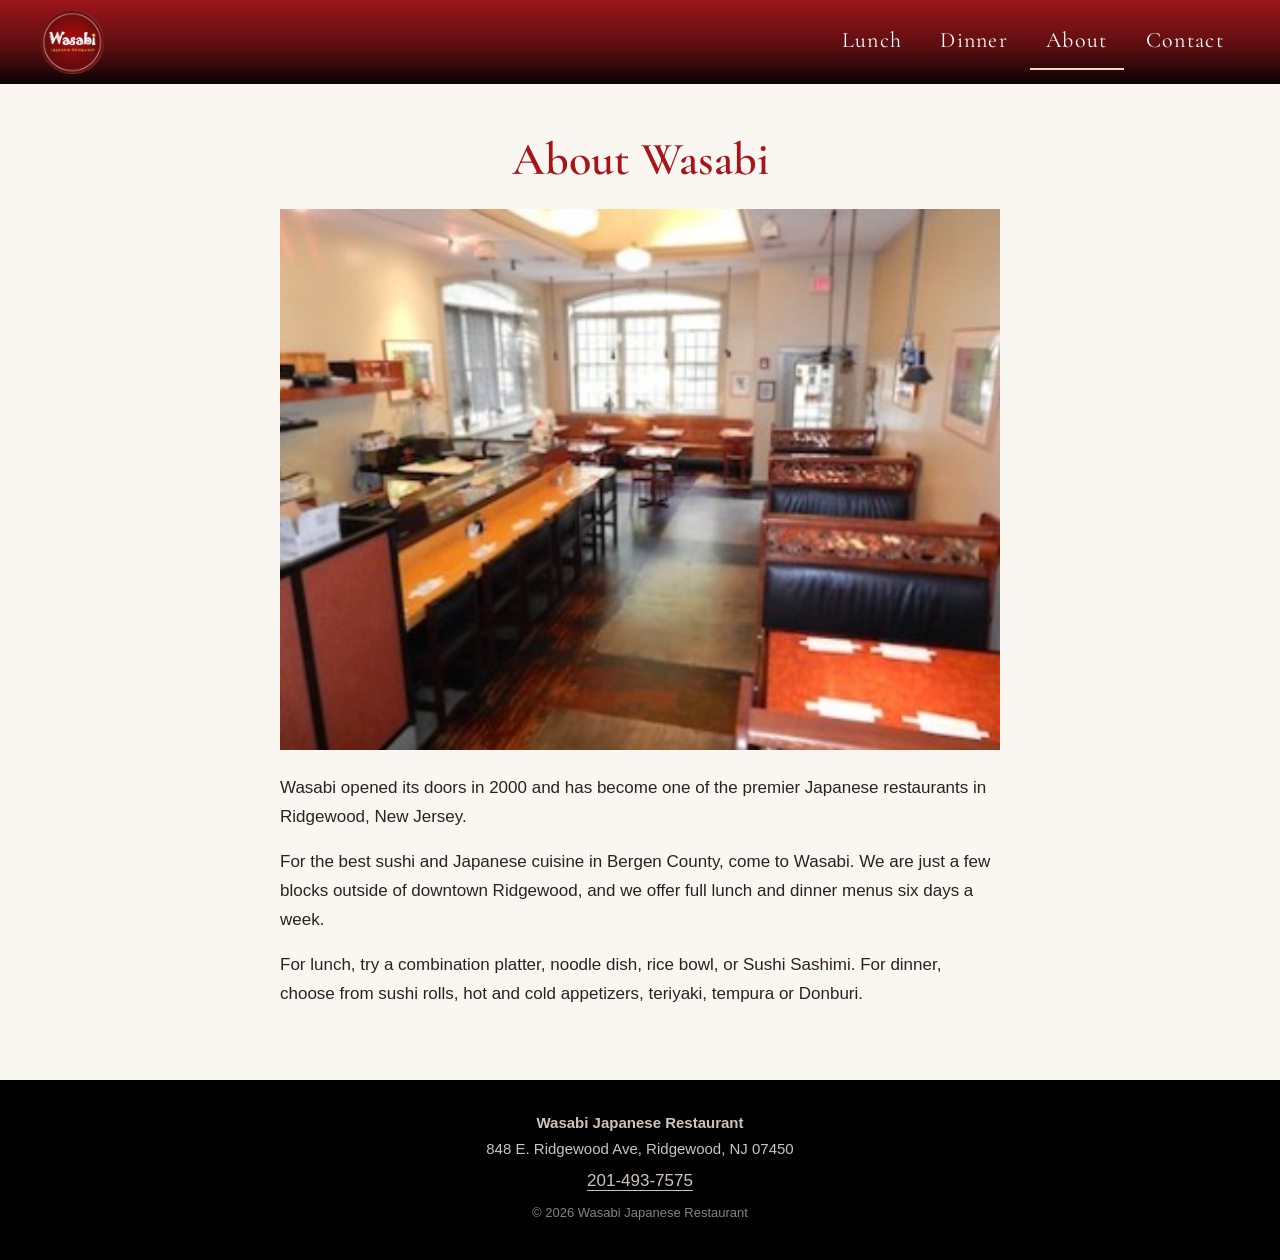
==== commit 50d155cf: "Phones: nudge category text down 1px; version the stylesheet link to avoid stale cache Co-Authored-B" ====
--- a/about.html
+++ b/about.html
@@ -9,7 +9,7 @@
 <link rel="preconnect" href="https://fonts.googleapis.com">
 <link rel="preconnect" href="https://fonts.gstatic.com" crossorigin>
 <link href="https://fonts.googleapis.com/css2?family=Cormorant+Garamond:ital,wght@0,500;0,600;1,500&display=swap" rel="stylesheet">
-<link rel="stylesheet" href="style.css">
+<link rel="stylesheet" href="style.css?v=20261024c">
 </head>
 <body>
 <header class="top">
--- a/style.css
+++ b/style.css
@@ -17,12 +17,12 @@
 h1,h2{font-family:var(--serif);font-weight:600;line-height:1.2}
 
 /* ---------- header ---------- */
-.top{background:var(--dark);border-bottom:2px solid var(--red)}
+.top{background:linear-gradient(#9c1519 0%,#5c0e11 55%,#0a0405 100%)}
 .bar{display:flex;align-items:center;justify-content:space-between;gap:12px;padding:10px 0;width:min(1200px,100% - 40px);margin-inline:auto}
 .logo img{width:64px;height:64px}
 .nav{display:flex;gap:6px}
 .nav a{color:#fff;text-decoration:none;padding:8px 16px;font-family:var(--serif);font-size:22px;letter-spacing:.06em;border-bottom:2px solid transparent}
-.nav a:hover,.nav a[aria-current="page"]{border-bottom-color:var(--red-btn)}
+.nav a:hover,.nav a[aria-current="page"]{border-bottom-color:#f0d9b5}
 
 /* ---------- buttons (outline, square) ---------- */
 .btn{
@@ -30,17 +30,28 @@
   text-decoration:none;font-family:var(--serif);font-size:21px;letter-spacing:.08em;text-align:center;
 }
 .btn:hover{background:var(--red);border-color:var(--red)}
+.btn.call{display:inline-flex;flex-direction:column;align-items:center;line-height:1.35}
+.btn.call strong{font-weight:600;font-size:26px;letter-spacing:.06em;white-space:nowrap}
 .btn.solid{background:var(--red);border-color:var(--red)}
 .btn.solid:hover{background:var(--red-btn);border-color:var(--red-btn)}
 .btn.dark{color:var(--red);border-color:var(--red);background:transparent}
 .btn.dark:hover{color:#fff;background:var(--red)}
 
 /* ---------- home ---------- */
-.home .top{position:absolute;inset:0 0 auto 0;z-index:5;background:linear-gradient(rgba(0,0,0,.65),transparent);border:0}
-.hero{position:relative;min-height:100vh;min-height:100svh;display:grid;place-items:center;color:#fff;overflow:hidden}
+.hero{position:relative;min-height:calc(100vh - 90px);min-height:calc(100svh - 90px);display:grid;place-items:center;color:#fff;overflow:hidden}
 .hero img{position:absolute;inset:0;width:100%;height:100%;object-fit:cover}
-.hero::after{content:"";position:absolute;inset:0;background:rgba(15,4,5,.5)}
-.hero-text{position:relative;z-index:2;text-align:center;padding:100px 20px 60px}
+.hero .slide{opacity:0;animation:slide 20s infinite}
+.hero .slide:nth-of-type(2){animation-delay:4s}
+.hero .slide:nth-of-type(3){animation-delay:8s}
+.hero .slide:nth-of-type(4){animation-delay:12s}
+.hero .slide:nth-of-type(5){animation-delay:16s}
+@keyframes slide{0%{opacity:0}4%{opacity:1}20%{opacity:1}24%{opacity:0}100%{opacity:0}}
+@media (prefers-reduced-motion:reduce){
+  .hero .slide{animation:none}
+  .hero .slide:first-of-type{opacity:1}
+}
+.hero::after{content:"";position:absolute;inset:0;background:linear-gradient(transparent 45%,rgba(15,4,5,.55)),rgba(15,4,5,.3)}
+.hero-text{position:relative;z-index:2;text-align:center;padding:60px 20px}
 .script{font-family:var(--serif);font-style:italic;font-size:44px;color:#f0d9b5;line-height:1}
 .hero h1{font-size:clamp(34px,6vw,64px);margin:10px 0 4px;letter-spacing:.03em;text-shadow:0 2px 8px rgba(0,0,0,.5)}
 .loc{font-family:var(--serif);font-size:24px;letter-spacing:.14em;text-transform:uppercase}
@@ -50,18 +61,25 @@
 .tiles a{position:relative;display:block;overflow:hidden;aspect-ratio:4/3;color:#fff;text-decoration:none}
 .tiles img{width:100%;height:100%;object-fit:cover;transition:transform .5s}
 .tiles a:hover img{transform:scale(1.04)}
-.tiles a::after{content:"";position:absolute;inset:0;background:linear-gradient(transparent 45%,rgba(15,4,5,.8))}
+.tiles a::after{content:"";position:absolute;inset:0;background:linear-gradient(transparent 30%,rgba(15,4,5,.88))}
 .tiles span{position:absolute;z-index:2;left:0;right:0;bottom:0;padding:26px;font-family:var(--serif);font-size:32px;line-height:1.2}
-.tiles em{display:block;font-style:italic;font-size:22px;color:#f0d9b5}
+.tiles span{text-shadow:0 1px 8px rgba(0,0,0,.9)}
+.tiles em{display:block;font-style:italic;font-weight:600;font-size:24px;color:#ffecc8}
 .tiles span{text-align:center}
 .tiles .btn{display:block;width:max-content;margin:14px auto 0;padding:5px 20px;font-weight:400;font-size:17px;line-height:1.6}
 .tiles a:hover .btn{background:var(--red);border-color:var(--red)}
 
 .visit{display:grid;grid-template-columns:repeat(3,1fr);gap:20px;background:var(--dark);color:#eadfd6;text-align:center;padding:56px 20px 60px}
 .visit h2{color:#f0d9b5;font-size:30px;font-style:italic;margin-bottom:8px}
-.visit a{text-decoration:none}
-.visit a:hover{text-decoration:underline}
+.visit a{text-decoration:underline;text-underline-offset:4px}
+.visit a:hover{color:#fff}
+.visit a.btn{text-decoration:none}
+.visit .social{grid-column:1/-1;margin-top:-6px}
+.visit .social a{display:inline-block;padding:6px;color:#cfc4bb;text-decoration:none}
+.visit .social a:hover{color:#fff}
+.visit .social svg{display:block}
 .closed{color:#ff8c90}
+.resv{margin-top:8px;font-family:var(--serif);font-style:italic;font-size:19px;color:#f0d9b5}
 .visit .delivery{grid-column:1/-1;margin-top:10px}
 .btn.small{padding:5px 20px;font-size:17px;border-color:#8c7a70;color:#cfc4bb;background:transparent}
 .btn.small:hover{color:#fff}
@@ -75,9 +93,16 @@
 .menu .sub{color:var(--muted)}
 .menu .sub strong{color:var(--red);font-weight:600}
 .menu .note{margin-top:8px;color:var(--muted);font-size:15px;font-style:italic}
-.chips{display:flex;flex-wrap:wrap;gap:8px 18px;justify-content:center;margin:26px 0 6px;padding:14px 0;border-block:1px solid var(--line)}
-.chips a{text-decoration:none;font-family:var(--serif);font-size:20px;letter-spacing:.04em;padding:2px 4px;border-bottom:1.5px solid transparent}
-.chips a:hover{color:var(--red);border-bottom-color:var(--red)}
+.chips-label{text-align:center;margin-top:20px;font-family:var(--serif);font-style:italic;font-size:18px;color:var(--muted)}
+.chips{display:flex;flex-wrap:wrap;gap:6px;justify-content:center;margin:8px 0 4px}
+.chip-row{display:contents}
+@media (min-width:641px){
+  .chips{flex-direction:column;align-items:center}
+  .chip-row{display:flex;flex-wrap:wrap;gap:6px;justify-content:center}
+}
+.chips a{display:inline-block;padding:4px 12px;text-decoration:none;font-family:var(--serif);font-size:18px;font-weight:600;line-height:1.3;
+  color:#5a4a44;background:transparent;border:1px solid #cdbfb3;border-radius:4px}
+.chips a:hover,.chips a:active{background:#5a4a44;border-color:#5a4a44;color:#fff}
 .menu section{scroll-margin-top:12px;padding-top:36px}
 .menu h2{font-size:34px;color:var(--red);text-align:center;margin-bottom:10px}
 .menu h2::after{content:"";display:block;width:44px;height:2px;background:var(--red);margin:8px auto 0}
@@ -112,11 +137,14 @@
 footer{background:#000;color:#cfc4bb;padding:30px 0;text-align:center;font-size:15px}
 footer p{margin-bottom:6px}
 footer a{text-decoration:none}
+footer a[href^="tel:"]{text-decoration:underline;text-underline-offset:4px;font-size:17px}
 footer .copy{color:#8c817a;font-size:13px}
 
 /* ---------- phone ---------- */
 .dock{display:none}
 @media (max-width:640px){
+  .chips{display:grid;grid-template-columns:1fr 1fr;gap:5px}
+  .chips a{display:flex;align-items:center;justify-content:center;text-align:center;min-height:30px;padding:3px 6px 1px;font-size:15px;line-height:1.15}
   body{padding-bottom:56px}
   .logo img{width:52px;height:52px}
   .bar{width:calc(100% - 20px)}
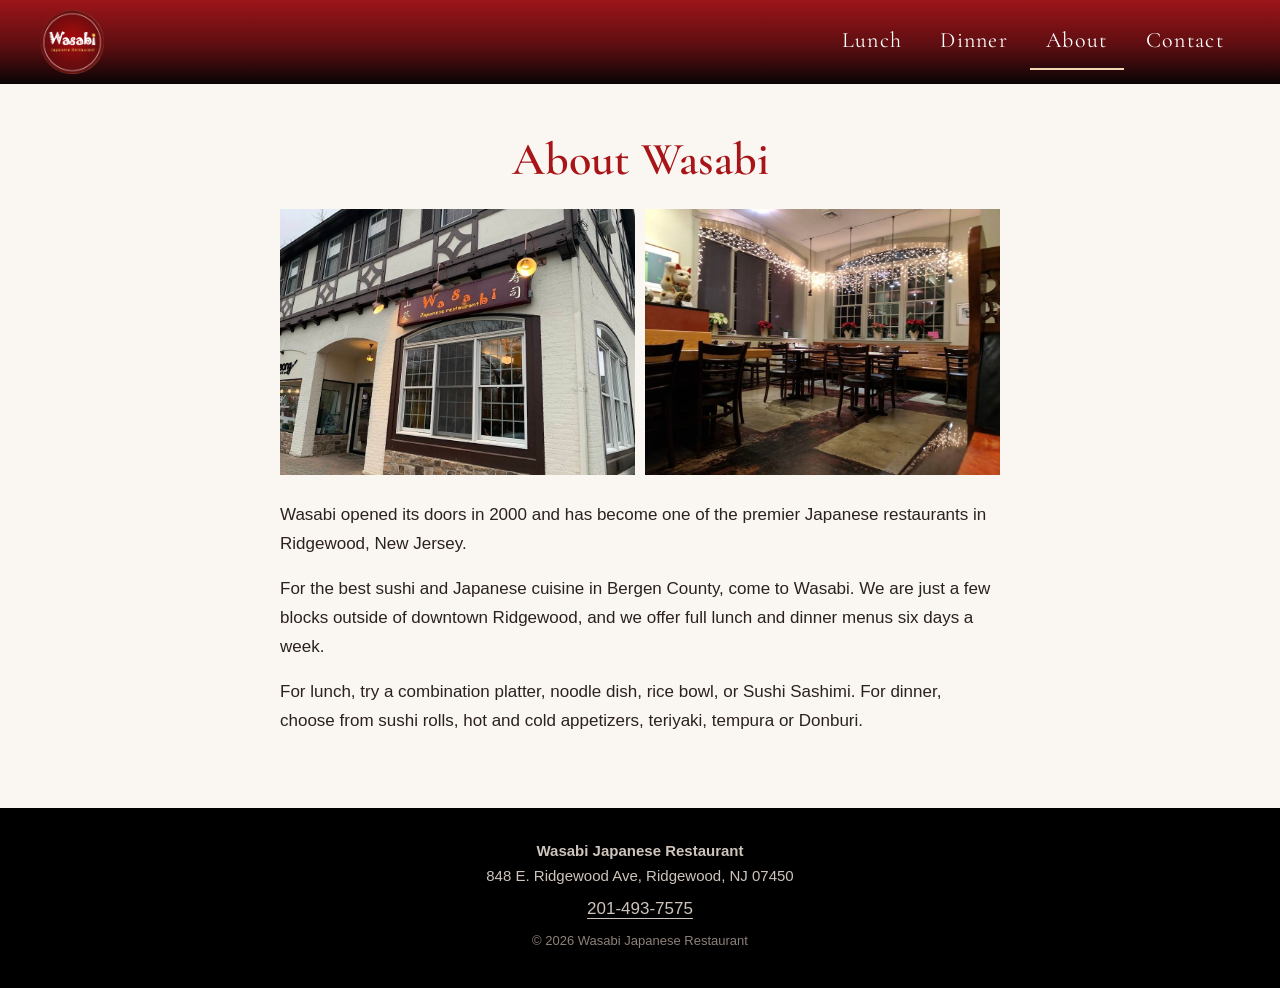
==== commit b424db8d: "About: add storefront and interior photos; remove unused old photos Co-Authored-By: Claude Sonnet 5." ====
--- a/about.html
+++ b/about.html
@@ -9,7 +9,7 @@
 <link rel="preconnect" href="https://fonts.googleapis.com">
 <link rel="preconnect" href="https://fonts.gstatic.com" crossorigin>
 <link href="https://fonts.googleapis.com/css2?family=Cormorant+Garamond:ital,wght@0,500;0,600;1,500&display=swap" rel="stylesheet">
-<link rel="stylesheet" href="style.css?v=20261024c">
+<link rel="stylesheet" href="style.css?v=20261024d">
 </head>
 <body>
 <header class="top">
@@ -27,7 +27,10 @@
 <main>
 <div class="wrap about">
   <h1>About Wasabi</h1>
-  <img src="images/interior.jpg" alt="Inside Wasabi Japanese Restaurant">
+  <div class="photos">
+    <img src="images/about-storefront.jpg" alt="Wasabi Japanese Restaurant storefront on E. Ridgewood Ave">
+    <img src="images/about-interior.jpg" alt="Inside Wasabi Japanese Restaurant">
+  </div>
   <p>Wasabi opened its doors in 2000 and has become one of the premier Japanese restaurants in Ridgewood, New Jersey.</p>
   <p>For the best sushi and Japanese cuisine in Bergen County, come to Wasabi. We are just a few blocks outside of downtown Ridgewood, and we offer full lunch and dinner menus six days a week.</p>
   <p>For lunch, try a combination platter, noodle dish, rice bowl, or Sushi Sashimi. For dinner, choose from sushi rolls, hot and cold appetizers, teriyaki, tempura or Donburi.</p>
--- a/style.css
+++ b/style.css
@@ -120,7 +120,8 @@
 /* ---------- about / contact ---------- */
 .about,.contact{padding-top:48px;padding-bottom:56px;max-width:720px}
 .about h1,.contact h1{font-size:46px;color:var(--red);text-align:center;margin-bottom:22px}
-.about img{width:100%;margin-bottom:24px}
+.about .photos{display:grid;grid-template-columns:1fr 1fr;gap:10px;margin-bottom:26px}
+.about .photos img{width:100%;aspect-ratio:4/3;object-fit:cover}
 .about p{margin-bottom:16px}
 .contact{text-align:center}
 .contact>*{margin-bottom:22px}
@@ -143,6 +144,7 @@
 /* ---------- phone ---------- */
 .dock{display:none}
 @media (max-width:640px){
+  .about .photos{grid-template-columns:1fr}
   .chips{display:grid;grid-template-columns:1fr 1fr;gap:5px}
   .chips a{display:flex;align-items:center;justify-content:center;text-align:center;min-height:30px;padding:3px 6px 1px;font-size:15px;line-height:1.15}
   body{padding-bottom:56px}
